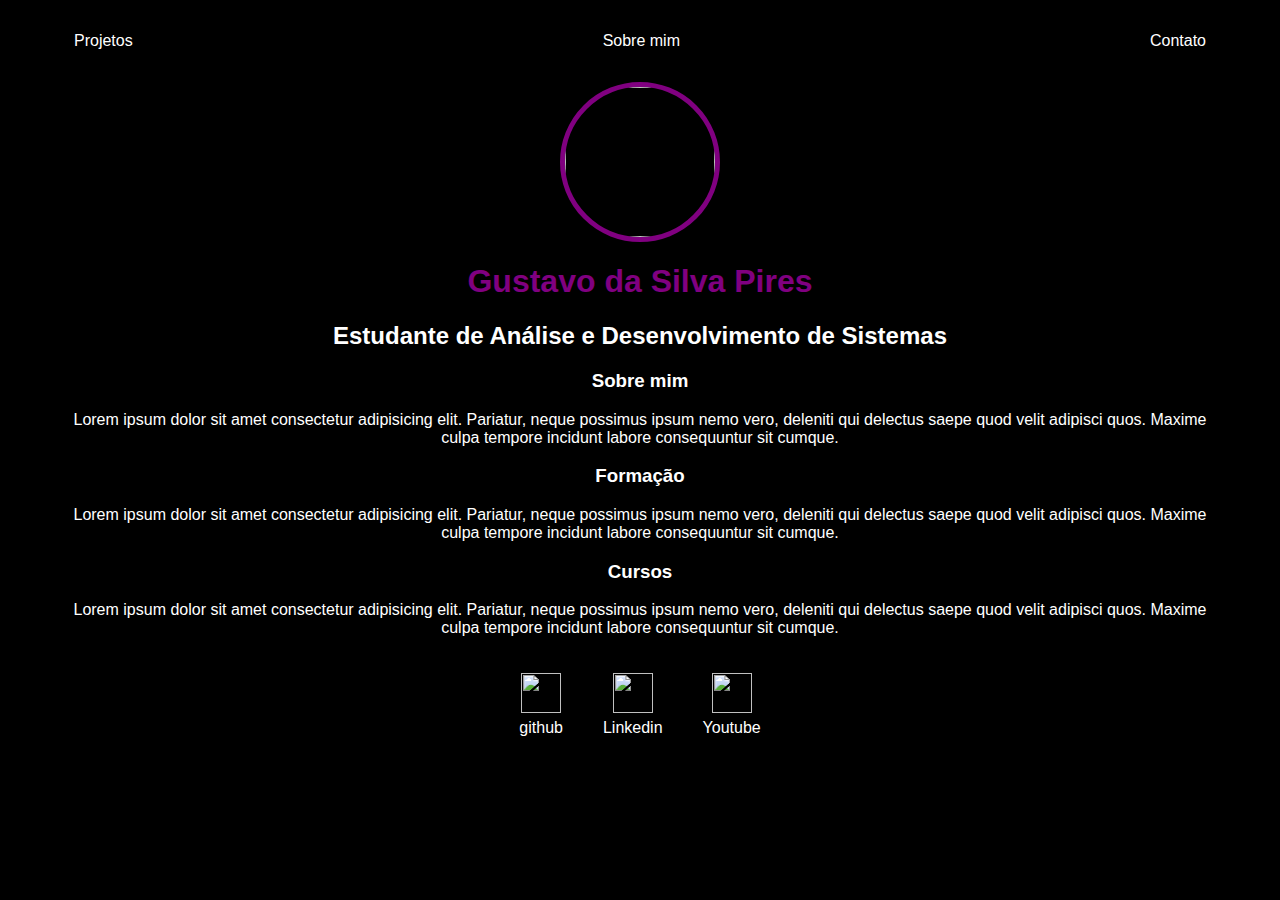
==== index.html @ c5aaf8cf "Add files via upload" ====
<!DOCTYPE html>
<html lang="pt - br">
<head>
    <meta charset="UTF-8">
    <meta name="viewport" content="width=device-width, initial-scale=1.0">
    <title>Gustavo Pires</title>
    <link rel="stylesheet" href="style.css">
    <link rel="shortcut icon" href="Favcon/Oxygen-Icons.org-Oxygen-Places-user-identity.ico" type="image/x-icon">
</head>
<body>
    <div class="container">
        <nav>
            <ul>
                <li><a href="project.html">Projetos</a></li>
                <li><a href="index.html">Sobre mim</a></li>
                <li><a href="contact.html">Contato</a></li>
            </ul>
        </nav>
    
        <header>
            <div class="center">
                <img src="imagem/Foto_curriculo.jpeg" alt="">
            </div>
    
            <h1>Gustavo da Silva Pires</h1>
            <h2>Estudante de Análise e Desenvolvimento de Sistemas</h2>
        </header>
    
        <main>
            <section>
                <h3>Sobre mim</h3>
                <p>Lorem ipsum dolor sit amet consectetur adipisicing elit. Pariatur, neque possimus ipsum nemo vero, deleniti qui delectus saepe quod velit adipisci quos. Maxime culpa tempore incidunt labore consequuntur sit cumque.</p>
            </section>
    
            <h3>Formação</h3>
            <p>Lorem ipsum dolor sit amet consectetur adipisicing elit. Pariatur, neque possimus ipsum nemo vero, deleniti qui delectus saepe quod velit adipisci quos. Maxime culpa tempore incidunt labore consequuntur sit cumque.</p>
        </section>
    
        <h3>Cursos</h3>
        <p>Lorem ipsum dolor sit amet consectetur adipisicing elit. Pariatur, neque possimus ipsum nemo vero, deleniti qui delectus saepe quod velit adipisci quos. Maxime culpa tempore incidunt labore consequuntur sit cumque.</p>
        </section>
        </main>
    
        <footer>
            <a href="https://github.com/GuxtaPires" target="_blank" rel="noopener noreferrer">
                <img src="imagem/github1.png" alt="">
                <p>github</p>
            </a>
    
            <a href="https://www.linkedin.com/in/gustavo-da-silva-pires-53151a224/" target="_blank" rel="noopener noreferrer">
                <img src="imagem/linkedin1.png" alt="">
                <p>Linkedin</p>
            </a>
    
            <a href="https://www.youtube.com/@gustavodasilva2832/featured" target="_blank" rel="noopener noreferrer">
                <img src="imagem/youtube1.png" alt="">
                <p>Youtube</p>
            </a>
        </footer>
    </div>
</body>
</html>
---- style.css ----
@charset "utf-8";

body{
    color:white;
    background-color: black;
    font-family: Arial, Helvetica, sans-serif;
}

ul{
    display: flex;
    justify-content: space-between;
    list-style-type: none;
    align-items: center;
    padding: 16px;
}

a{
    color: white;
    text-decoration: none;
}

header img{
    width: 150px;
    height: 150px;
    border-radius: 50%;
    border: 5px solid purple;
}

.center{
    text-align: center;
}

h1{
    color: purple;
}

footer img{
    width: 40px;
    height: 40px;
}

footer{
    display: flex;
    justify-content: center;
}

footer a{
    margin: 20px;
    text-align: center;
}

footer p{
    margin-top: 2px;
}

.container{
    padding: 0px 50px;
}

nav a:hover{
    color: purple;
}

h1,h2,main{
    text-align: center;
}
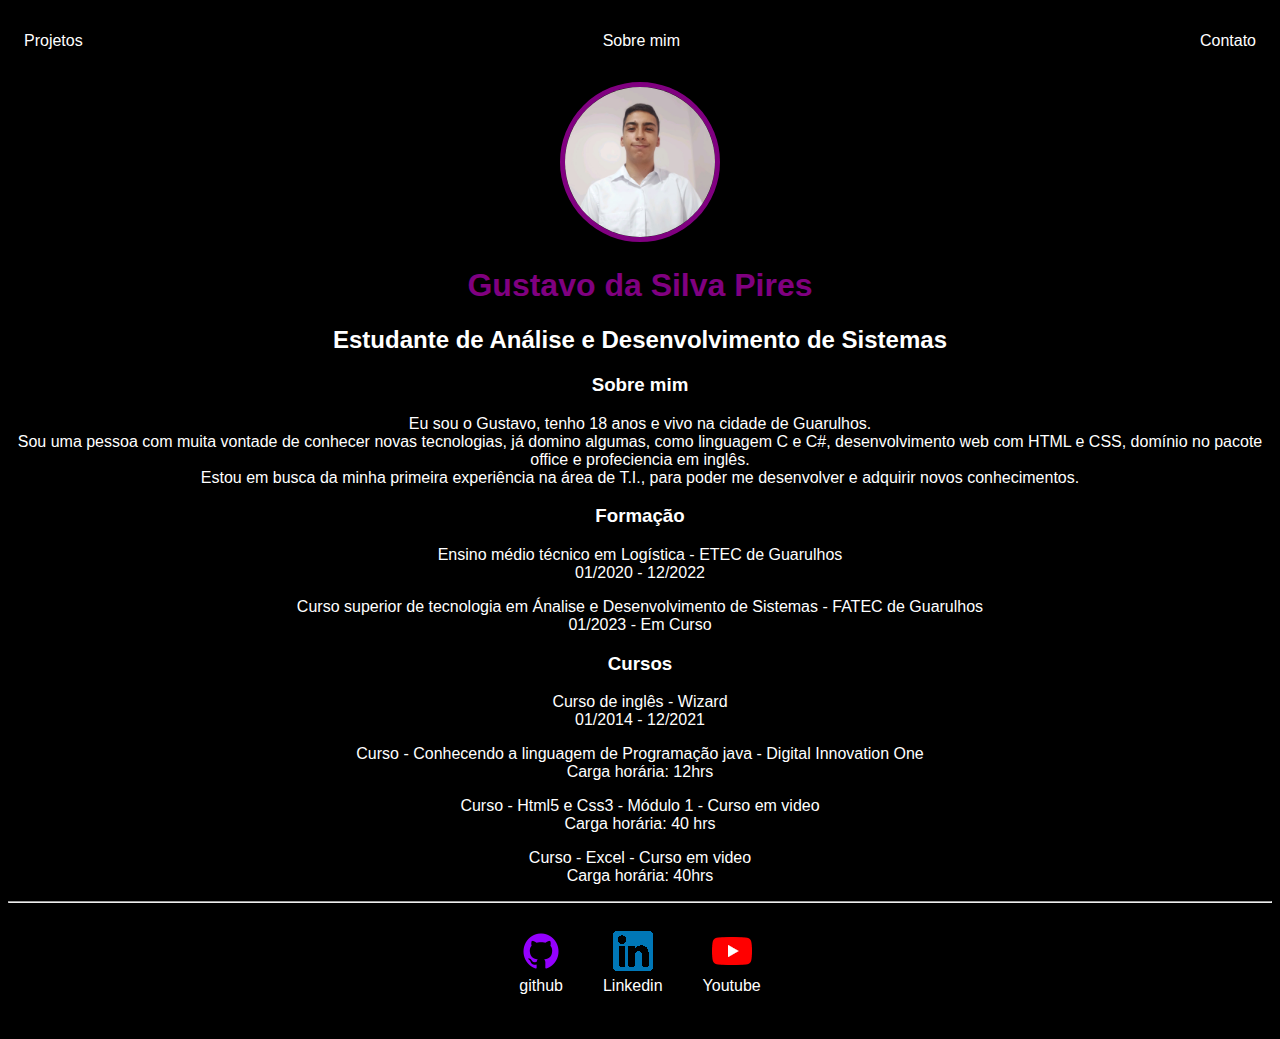
==== commit f011cff8: "Atualização do site" ====
--- a/index.html
+++ b/index.html
@@ -8,39 +8,50 @@
     <link rel="shortcut icon" href="Favcon/Oxygen-Icons.org-Oxygen-Places-user-identity.ico" type="image/x-icon">
 </head>
 <body>
-    <div class="container">
+    <div>
         <nav>
-            <ul>
+            <ul class = "top">
                 <li><a href="project.html">Projetos</a></li>
                 <li><a href="index.html">Sobre mim</a></li>
                 <li><a href="contact.html">Contato</a></li>
             </ul>
         </nav>
     
-        <header>
-            <div class="center">
-                <img src="imagem/Foto_curriculo.jpeg" alt="">
-            </div>
-    
-            <h1>Gustavo da Silva Pires</h1>
-            <h2>Estudante de Análise e Desenvolvimento de Sistemas</h2>
-        </header>
-    
-        <main>
-            <section>
-                <h3>Sobre mim</h3>
-                <p>Lorem ipsum dolor sit amet consectetur adipisicing elit. Pariatur, neque possimus ipsum nemo vero, deleniti qui delectus saepe quod velit adipisci quos. Maxime culpa tempore incidunt labore consequuntur sit cumque.</p>
-            </section>
-    
-            <h3>Formação</h3>
-            <p>Lorem ipsum dolor sit amet consectetur adipisicing elit. Pariatur, neque possimus ipsum nemo vero, deleniti qui delectus saepe quod velit adipisci quos. Maxime culpa tempore incidunt labore consequuntur sit cumque.</p>
-        </section>
-    
-        <h3>Cursos</h3>
-        <p>Lorem ipsum dolor sit amet consectetur adipisicing elit. Pariatur, neque possimus ipsum nemo vero, deleniti qui delectus saepe quod velit adipisci quos. Maxime culpa tempore incidunt labore consequuntur sit cumque.</p>
-        </section>
-        </main>
-    
+        <div class = "text">
+            <header>
+                <div class="center">
+                    <img src="imagem/Foto_curriculo.jpeg" alt="">
+                </div>
+                <h1>Gustavo da Silva Pires</h1>
+                <h2>Estudante de Análise e Desenvolvimento de Sistemas</h2>
+            </header>
+            <main>
+                <section>
+                    <h3>Sobre mim </h3>
+                        <p class="sobremim">Eu sou o Gustavo, tenho 18 anos e vivo na cidade de Guarulhos.
+                        <br>Sou uma pessoa com muita vontade de conhecer novas tecnologias, já domino algumas, como linguagem C e C#, desenvolvimento web com HTML e CSS, domínio no pacote office e profeciencia em inglês. <br>
+                        Estou em busca da minha primeira experiência na área de T.I., para poder me desenvolver e adquirir novos conhecimentos.</p>
+                </section>
+                    <h3>Formação</h3>
+                        <p>Ensino médio técnico em Logística - ETEC de Guarulhos <br>01/2020 - 12/2022</p>
+                            
+                        <p>Curso superior de tecnologia em Ánalise e Desenvolvimento de Sistemas - FATEC de Guarulhos <br>01/2023 - Em Curso</p>       
+                </section>
+                     <h3>Cursos</h3>
+                        <p>Curso de inglês - Wizard <br> 01/2014 - 12/2021</p>
+                        
+                        <p>Curso - Conhecendo a linguagem de Programação java  - Digital Innovation One <br>Carga horária: 12hrs</p>
+                    
+                        <p>Curso - Html5 e Css3 - Módulo 1 - Curso em video<br>Carga horária: 40 hrs</p>
+                        
+                        <p>Curso - Excel - Curso em video <br>Carga horária: 40hrs
+                        </p>
+                </section>
+            </main>
+        </div>
+
+        <hr>
+
         <footer>
             <a href="https://github.com/GuxtaPires" target="_blank" rel="noopener noreferrer">
                 <img src="imagem/github1.png" alt="">
@@ -59,4 +70,4 @@
         </footer>
     </div>
 </body>
-</html>+</html>
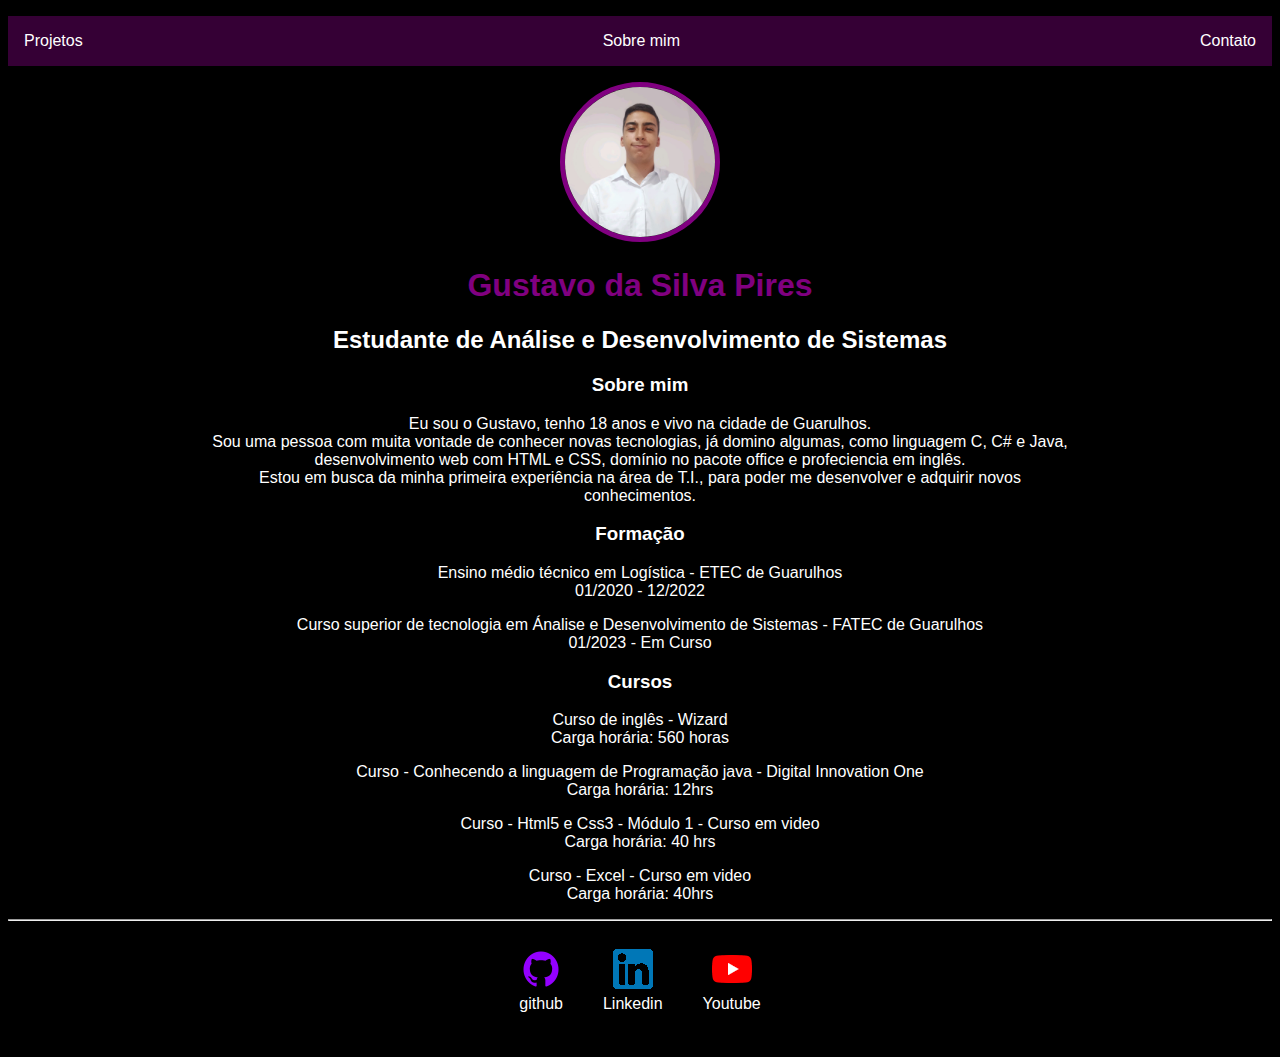
==== commit 779a887e: "Segundo Commit" ====
--- a/index.html
+++ b/index.html
@@ -20,7 +20,7 @@
         <div class = "text">
             <header>
                 <div class="center">
-                    <img src="imagem/Foto_curriculo.jpeg" alt="">
+                    <img src="imagem/foto-inicial/Foto_curriculo.jpeg" alt="">
                 </div>
                 <h1>Gustavo da Silva Pires</h1>
                 <h2>Estudante de Análise e Desenvolvimento de Sistemas</h2>
@@ -29,7 +29,7 @@
                 <section>
                     <h3>Sobre mim </h3>
                         <p class="sobremim">Eu sou o Gustavo, tenho 18 anos e vivo na cidade de Guarulhos.
-                        <br>Sou uma pessoa com muita vontade de conhecer novas tecnologias, já domino algumas, como linguagem C e C#, desenvolvimento web com HTML e CSS, domínio no pacote office e profeciencia em inglês. <br>
+                        <br>Sou uma pessoa com muita vontade de conhecer novas tecnologias, já domino algumas, como linguagem C, C# e Java, desenvolvimento web com HTML e CSS, domínio no pacote office e profeciencia em inglês. <br>
                         Estou em busca da minha primeira experiência na área de T.I., para poder me desenvolver e adquirir novos conhecimentos.</p>
                 </section>
                     <h3>Formação</h3>
@@ -38,7 +38,7 @@
                         <p>Curso superior de tecnologia em Ánalise e Desenvolvimento de Sistemas - FATEC de Guarulhos <br>01/2023 - Em Curso</p>       
                 </section>
                      <h3>Cursos</h3>
-                        <p>Curso de inglês - Wizard <br> 01/2014 - 12/2021</p>
+                        <p>Curso de inglês - Wizard <br> Carga horária: 560 horas</p>
                         
                         <p>Curso - Conhecendo a linguagem de Programação java  - Digital Innovation One <br>Carga horária: 12hrs</p>
                     
@@ -54,20 +54,20 @@
 
         <footer>
             <a href="https://github.com/GuxtaPires" target="_blank" rel="noopener noreferrer">
-                <img src="imagem/github1.png" alt="">
+                <img src="imagem/Rodape/github1.png" alt="">
                 <p>github</p>
             </a>
     
             <a href="https://www.linkedin.com/in/gustavo-da-silva-pires-53151a224/" target="_blank" rel="noopener noreferrer">
-                <img src="imagem/linkedin1.png" alt="">
+                <img src="imagem/Rodape/linkedin1.png" alt="">
                 <p>Linkedin</p>
             </a>
     
             <a href="https://www.youtube.com/@gustavodasilva2832/featured" target="_blank" rel="noopener noreferrer">
-                <img src="imagem/youtube1.png" alt="">
+                <img src="imagem/Rodape/youtube1.png" alt="">
                 <p>Youtube</p>
             </a>
         </footer>
     </div>
 </body>
-</html>
+</html>--- a/style.css
+++ b/style.css
@@ -5,8 +5,11 @@
     background-color: black;
     font-family: Arial, Helvetica, sans-serif;
 }
-
-ul{
+.sobremim{
+    margin-left: 50px;
+    margin-right: 50px;
+}
+.top{
     display: flex;
     justify-content: space-between;
     list-style-type: none;
@@ -61,6 +64,12 @@
     color: purple;
 }
 
-h1,h2,main{
+.text{
+    margin-left: 150px;
+    margin-right: 150px;
     text-align: center;
+}
+
+nav{
+    background-color: rgb(53, 0, 53);
 }